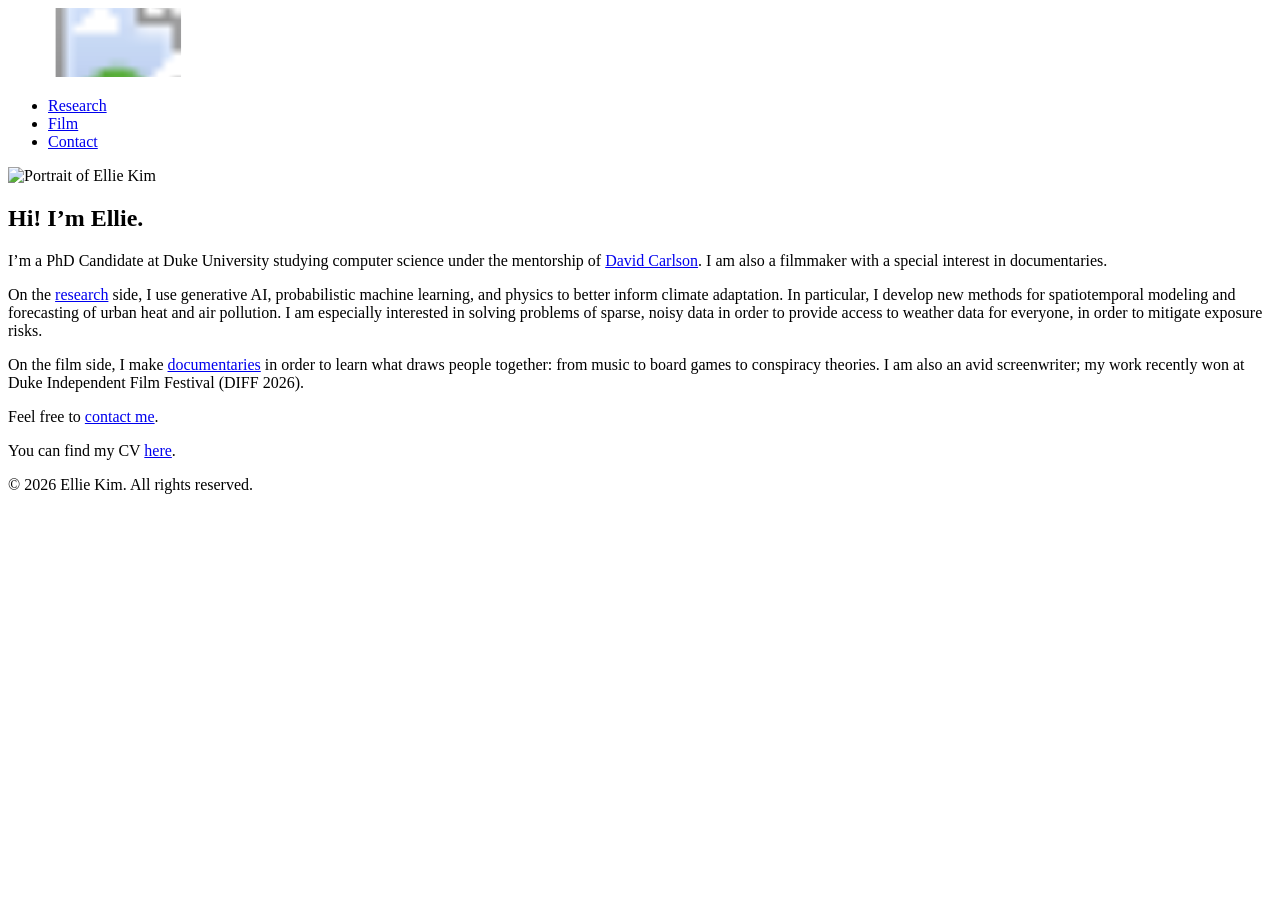
==== docs/index.html @ 614a0824 "Publish updated website" ====
<!DOCTYPE html>
<html lang="en">
  <head>
    <meta charset="utf-8" />
    <meta http-equiv="X-UA-Compatible" content="IE=edge" />
    <meta name="viewport" content="width=device-width, initial-scale=1" />
    
      <title>Ellie Kim · Ellie Kim</title>
    
    
    
      <meta name="description" content="Ellie Kim is a filmmaker, writer, artist, and PhD candidate in computer science at Duke University." />
    
    <link rel="stylesheet" href="https://fonts.googleapis.com/css2?family=Baskervville:wght@400;600&amp;display=swap" />
    <link rel="stylesheet" href="/assets/main.css?v=8d9c6d14" />
  </head>
  <body class="home-page">
    <header class="global-nav">
      <div class="nav-inner container">
        <a class="brand" href="/" aria-current="page">
          <svg class="signature" viewBox="250 171 1284 414" width="214" height="69" role="img" aria-label="Ellie K. Kim">
            <image href="/assets/images/ellie-k-kim.png" width="1824" height="860" />
          </svg>
        </a>
        <nav aria-label="Primary navigation">
          <ul>
            <li><a href="/research-projects/">Research</a></li>
            <li><a href="/films/">Film</a></li>
            <li><a href="/contact/">Contact</a></li>
          </ul>
        </nav>
      </div>
    </header>
    <main class="page-content container">
      <section class="hero" aria-labelledby="intro-heading">
  <img class="hero-image" src="/assets/images/profile.jpg" alt="Portrait of Ellie Kim" width="500" height="500" />
  <h1 id="intro-heading">Hi! I’m Ellie.</h1>
  <div class="hero-blurb">
    <p>I’m a PhD Candidate at Duke University studying computer science under the mentorship of <a href="https://carlson.pratt.duke.edu/">David Carlson</a>. I am also a filmmaker with a special interest in documentaries.</p>

<p>On the <a href="/research-projects/">research</a> side, I use generative AI, probabilistic machine learning, and physics to better inform climate adaptation. In particular, I develop new methods for spatiotemporal modeling and forecasting of urban heat and air pollution. I am especially interested in solving problems of sparse, noisy data in order to provide access to weather data for everyone, in order to mitigate exposure risks.</p>

<p>On the film side, I make <a href="/films/">documentaries</a> in order to learn what draws people together: from music to board games to conspiracy theories. I am also an avid screenwriter; my work recently won at Duke Independent Film Festival (DIFF 2026).</p>

<p>Feel free to <a href="/contact/">contact me</a>.</p>

<p>You can find my CV <a href="/assets/CV.pdf?v=7e7ad63f">here</a>.</p>

  </div>
</section>

    </main>
    <footer class="site-footer container">
      <p>&copy; 2026 Ellie Kim. All rights reserved.</p>
    </footer>
  </body>
</html>
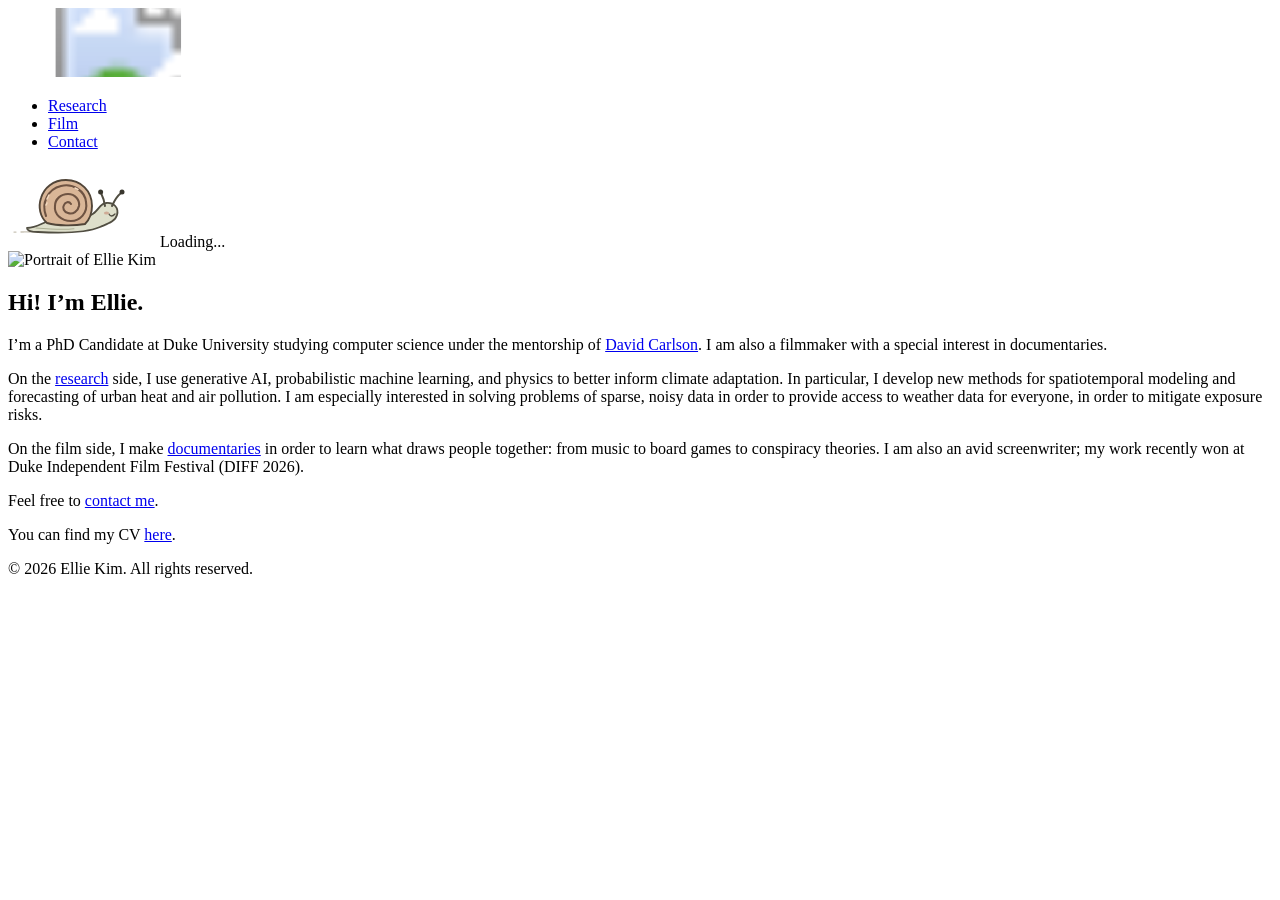
==== commit 3d2c4514: "Publish updated website" ====
--- a/docs/index.html
+++ b/docs/index.html
@@ -12,7 +12,7 @@
       <meta name="description" content="Ellie Kim is a filmmaker, writer, artist, and PhD candidate in computer science at Duke University." />
     
     <link rel="stylesheet" href="https://fonts.googleapis.com/css2?family=Baskervville:wght@400;600&amp;display=swap" />
-    <link rel="stylesheet" href="/assets/main.css?v=8d9c6d14" />
+    <link rel="stylesheet" href="/assets/main.css?v=d09a22a8" />
   </head>
   <body class="home-page">
     <header class="global-nav">
@@ -32,7 +32,50 @@
       </div>
     </header>
     <main class="page-content container">
-      <section class="hero" aria-labelledby="intro-heading">
+      <div class="snail-intro" id="snail-intro" hidden aria-hidden="true">
+  <svg viewBox="0 0 148 80" width="148" height="80" fill="none"
+       stroke-linecap="round" stroke-linejoin="round" aria-hidden="true">
+    <path d="M13 65c11-.5 20 .7 29-.2m-36 .3h2" stroke="#c7c2b5" stroke-width="1.3"/>
+    <g class="snail">
+      <!-- A long foot, a lifted chin, and two curious eyes. -->
+      <path d="M19 61c9 0 15-5 24-8 14-5 31-1 40-5 7-3 9-12 15-12
+               8-1 13 5 11 12-2 7-10 9-17 12-16 7-43 6-62 5-7 0-11-1-11-4Z"
+            fill="#dedfcb" stroke="#514e42" stroke-width="1.8"/>
+      <path d="M97 39q-1-7-4-13m11 13q4-9 9-13" stroke="#514e42" stroke-width="2"/>
+      <g fill="#39372e">
+        <circle cx="92.6" cy="25" r="2.5"/><circle cx="114" cy="25" r="2.5"/>
+      </g>
+      <path d="M101 47q2 4 6 0" stroke="#514e42" stroke-width="1.35"/>
+      <ellipse cx="98.5" cy="46" rx="2.6" ry="1.5" fill="#cfaa95"/>
+      <path d="M28 61c12 1 27 2 38 .7" stroke="#acae93" stroke-width="1.1"/>
+      <g class="snail-shell">
+        <path d="M39 56c-7-6-9-16-6-25 3-10 12-18 25-18 15 0 26 11 26 26
+                 0 7-2 13-7 18-11 2-27 2-38-1Z"
+              fill="#d9b697" stroke="#514538" stroke-width="1.9"/>
+        <path d="M38 49c-5-13 2-27 15-30 12-3 24 5 25 16 2 11-6 19-15 19
+                 -10 0-17-7-16-15 0-7 6-12 13-12 7 0 12 6 11 12-1 5-6 9-11 7
+                 -4-1-6-5-4-8 1-3 5-4 7-1" stroke="#6e5342" stroke-width="2.1"/>
+        <path d="m39 32 2-4m-3 10 1-2m28-15 3 1.5" stroke="#f1d8be" stroke-width="1.6"/>
+      </g>
+    </g>
+  </svg>
+  <span>Loading...</span>
+</div>
+<script>
+  (() => {
+    const intro = document.getElementById("snail-intro");
+    try {
+      if (sessionStorage.getItem("snail-intro-seen")) return;
+      sessionStorage.setItem("snail-intro-seen", "1");
+    } catch {
+      return;
+    }
+    if (!window.matchMedia("(prefers-reduced-motion: no-preference)").matches) return;
+    intro.hidden = false;
+    window.addEventListener("pagehide", () => { intro.hidden = true; }, { once: true });
+  })();
+</script>
+<section class="hero" aria-labelledby="intro-heading">
   <img class="hero-image" src="/assets/images/profile.jpg" alt="Portrait of Ellie Kim" width="500" height="500" />
   <h1 id="intro-heading">Hi! I’m Ellie.</h1>
   <div class="hero-blurb">
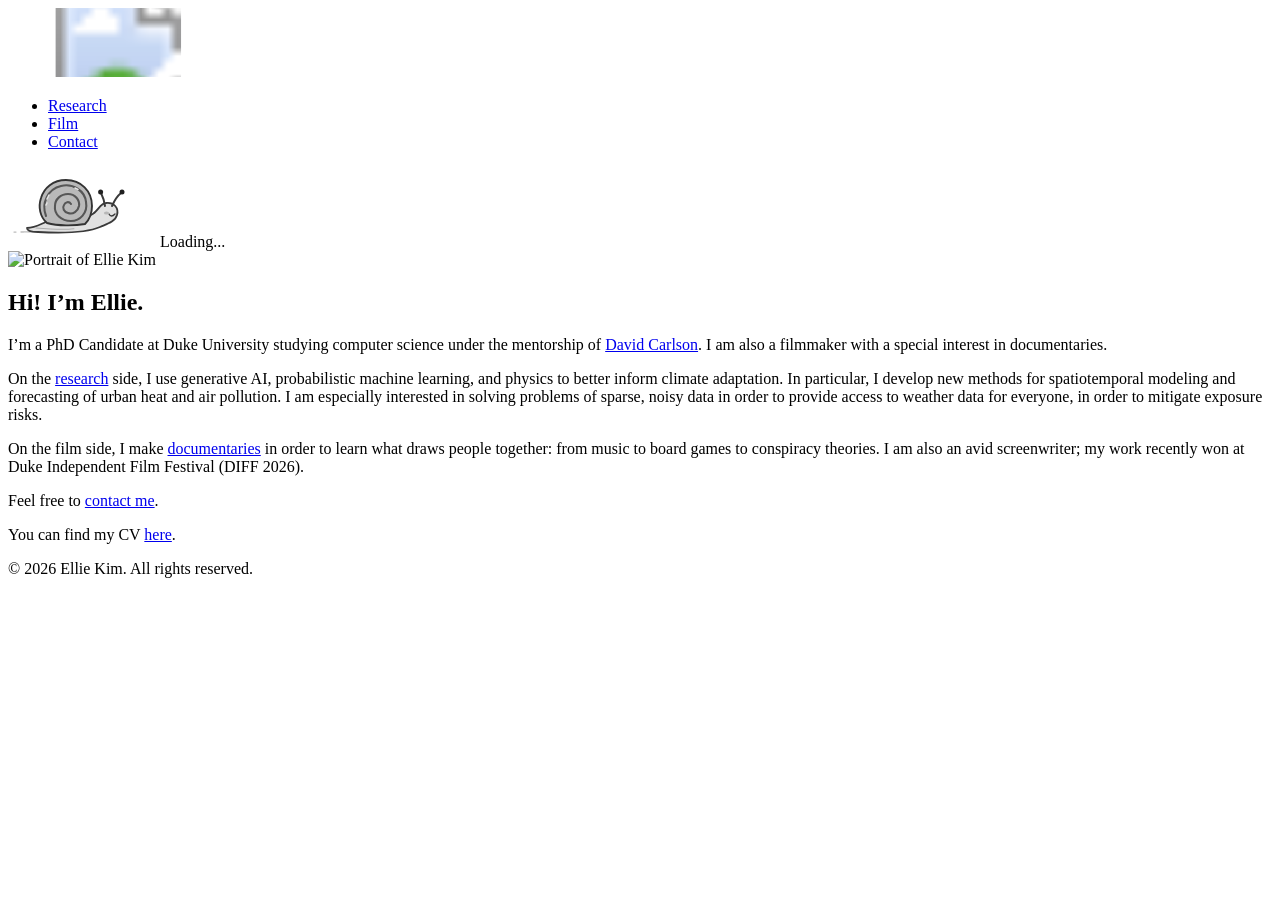
==== commit 897994aa: "Publish updated website" ====
--- a/docs/index.html
+++ b/docs/index.html
@@ -12,7 +12,8 @@
       <meta name="description" content="Ellie Kim is a filmmaker, writer, artist, and PhD candidate in computer science at Duke University." />
     
     <link rel="stylesheet" href="https://fonts.googleapis.com/css2?family=Baskervville:wght@400;600&amp;display=swap" />
-    <link rel="stylesheet" href="/assets/main.css?v=d09a22a8" />
+    <link rel="stylesheet" href="/assets/main.css?v=25c64f9f" />
+    <script defer src="/assets/cursor-motion.js"></script>
   </head>
   <body class="home-page">
     <header class="global-nav">
@@ -32,50 +33,52 @@
       </div>
     </header>
     <main class="page-content container">
-      <div class="snail-intro" id="snail-intro" hidden aria-hidden="true">
-  <svg viewBox="0 0 148 80" width="148" height="80" fill="none"
-       stroke-linecap="round" stroke-linejoin="round" aria-hidden="true">
-    <path d="M13 65c11-.5 20 .7 29-.2m-36 .3h2" stroke="#c7c2b5" stroke-width="1.3"/>
-    <g class="snail">
-      <!-- A long foot, a lifted chin, and two curious eyes. -->
-      <path d="M19 61c9 0 15-5 24-8 14-5 31-1 40-5 7-3 9-12 15-12
-               8-1 13 5 11 12-2 7-10 9-17 12-16 7-43 6-62 5-7 0-11-1-11-4Z"
-            fill="#dedfcb" stroke="#514e42" stroke-width="1.8"/>
-      <path d="M97 39q-1-7-4-13m11 13q4-9 9-13" stroke="#514e42" stroke-width="2"/>
-      <g fill="#39372e">
-        <circle cx="92.6" cy="25" r="2.5"/><circle cx="114" cy="25" r="2.5"/>
-      </g>
-      <path d="M101 47q2 4 6 0" stroke="#514e42" stroke-width="1.35"/>
-      <ellipse cx="98.5" cy="46" rx="2.6" ry="1.5" fill="#cfaa95"/>
-      <path d="M28 61c12 1 27 2 38 .7" stroke="#acae93" stroke-width="1.1"/>
-      <g class="snail-shell">
-        <path d="M39 56c-7-6-9-16-6-25 3-10 12-18 25-18 15 0 26 11 26 26
-                 0 7-2 13-7 18-11 2-27 2-38-1Z"
-              fill="#d9b697" stroke="#514538" stroke-width="1.9"/>
-        <path d="M38 49c-5-13 2-27 15-30 12-3 24 5 25 16 2 11-6 19-15 19
-                 -10 0-17-7-16-15 0-7 6-12 13-12 7 0 12 6 11 12-1 5-6 9-11 7
-                 -4-1-6-5-4-8 1-3 5-4 7-1" stroke="#6e5342" stroke-width="2.1"/>
-        <path d="m39 32 2-4m-3 10 1-2m28-15 3 1.5" stroke="#f1d8be" stroke-width="1.6"/>
-      </g>
-    </g>
-  </svg>
-  <span>Loading...</span>
-</div>
-<script>
-  (() => {
-    const intro = document.getElementById("snail-intro");
-    try {
-      if (sessionStorage.getItem("snail-intro-seen")) return;
-      sessionStorage.setItem("snail-intro-seen", "1");
-    } catch {
-      return;
-    }
-    if (!window.matchMedia("(prefers-reduced-motion: no-preference)").matches) return;
-    intro.hidden = false;
-    window.addEventListener("pagehide", () => { intro.hidden = true; }, { once: true });
-  })();
-</script>
-<section class="hero" aria-labelledby="intro-heading">
+      <section class="hero" aria-labelledby="intro-heading">
+  <div class="snail-intro" id="snail-intro" hidden aria-hidden="true">
+    <div class="snail-symbol">
+      <svg viewBox="0 0 148 80" width="148" height="80" fill="none"
+           stroke-linecap="round" stroke-linejoin="round" aria-hidden="true">
+        <path d="M13 65c11-.5 20 .7 29-.2m-36 .3h2" stroke="#bcbcbc" stroke-width="1.3"/>
+        <g class="snail">
+          <!-- A long foot, a lifted chin, and two curious eyes. -->
+          <path d="M19 61c9 0 15-5 24-8 14-5 31-1 40-5 7-3 9-12 15-12
+                   8-1 13 5 11 12-2 7-10 9-17 12-16 7-43 6-62 5-7 0-11-1-11-4Z"
+                fill="#e1e1e1" stroke="#3a3a3a" stroke-width="1.8"/>
+          <path d="M97 39q-1-7-4-13m11 13q4-9 9-13" stroke="#3a3a3a" stroke-width="2"/>
+          <g fill="#202020">
+            <circle cx="92.6" cy="25" r="2.5"/><circle cx="114" cy="25" r="2.5"/>
+          </g>
+          <path d="M101 47q2 4 6 0" stroke="#3a3a3a" stroke-width="1.35"/>
+          <ellipse cx="98.5" cy="46" rx="2.6" ry="1.5" fill="#b7b7b7"/>
+          <path d="M28 61c12 1 27 2 38 .7" stroke="#acacac" stroke-width="1.1"/>
+          <g class="snail-shell">
+            <path d="M39 56c-7-6-9-16-6-25 3-10 12-18 25-18 15 0 26 11 26 26
+                     0 7-2 13-7 18-11 2-27 2-38-1Z"
+                  fill="#b9b9b9" stroke="#333333" stroke-width="1.9"/>
+            <path d="M38 49c-5-13 2-27 15-30 12-3 24 5 25 16 2 11-6 19-15 19
+                     -10 0-17-7-16-15 0-7 6-12 13-12 7 0 12 6 11 12-1 5-6 9-11 7
+                     -4-1-6-5-4-8 1-3 5-4 7-1" stroke="#565656" stroke-width="2.1"/>
+            <path d="m39 32 2-4m-3 10 1-2m28-15 3 1.5" stroke="#e2e2e2" stroke-width="1.6"/>
+          </g>
+        </g>
+      </svg>
+      <span>Loading...</span>
+    </div>
+  </div>
+  <script>
+    (() => {
+      const intro = document.getElementById("snail-intro");
+      try {
+        if (sessionStorage.getItem("snail-intro-seen")) return;
+        sessionStorage.setItem("snail-intro-seen", "1");
+      } catch {
+        return;
+      }
+      if (!window.matchMedia("(prefers-reduced-motion: no-preference)").matches) return;
+      intro.hidden = false;
+      window.addEventListener("pagehide", () => { intro.hidden = true; }, { once: true });
+    })();
+  </script>
   <img class="hero-image" src="/assets/images/profile.jpg" alt="Portrait of Ellie Kim" width="500" height="500" />
   <h1 id="intro-heading">Hi! I’m Ellie.</h1>
   <div class="hero-blurb">
